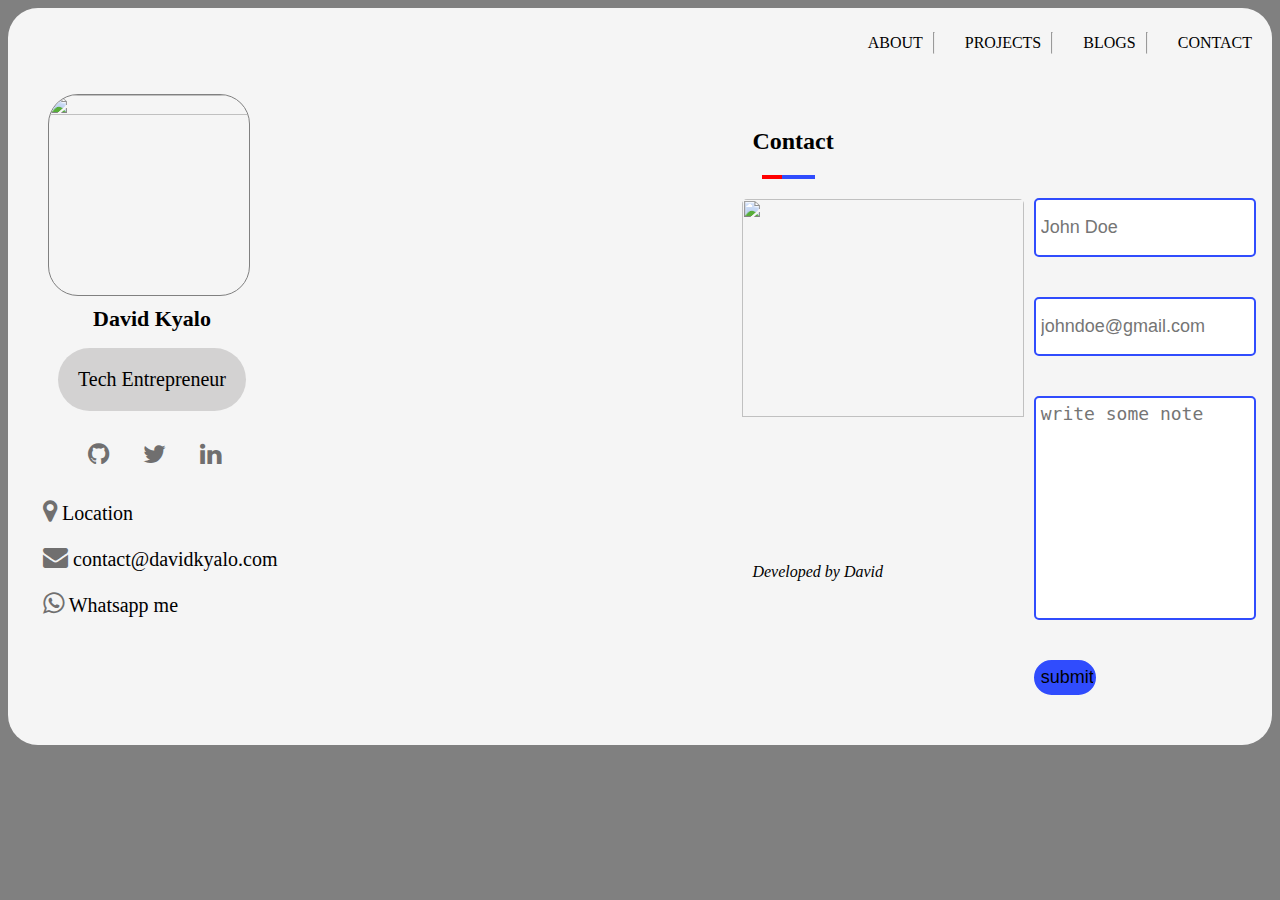
==== contact.html @ 58b0e91a "Add files via upload" ====
<!DOCTYPE html>
<html lang="en">
<head>
    <meta charset="UTF-8">
    <meta http-equiv="X-UA-Compatible" content="IE=edge">
    <meta name="viewport" content="width=device-width, initial-scale=1.0">
    <link rel="stylesheet" href="https://cdnjs.cloudflare.com/ajax/libs/font-awesome/4.7.0/css/font-awesome.min.css">
    <link rel="stylesheet" href="contact.css">
    <title>David</title>
</head>
<body>
    <div class="container">
        <nav>
            <button class="nav-toggle">
                <i class="fa fa-bars"></i>
            </button>
            <ul class="links">
                <li><a href="index.html">About</a></li>
                <hr>
                <li><a href="project.html">Projects</a></li>
                <hr>
                <li><a href="" target="_blank" rel="noopener noreferrer">Blogs</a></li>
                <hr>
                <li><a href="contact.html">Contact</a></li>
            </ul>
        </nav>
        <div class="min-container" id="about">
        <div class="figureinfo">
            <figure>
                <img src="images/WhatsApp Image 2024-05-12 at 08.47.55_d98aeb01.jpg" alt="" width="500px" height="500px">
                <figcaption>David Kyalo</figcaption>
            </figure>
            <div class="job-title">
                <p>Tech Entrepreneur</p>
            </div>
            <div class="social-links">
                <a href=""><i class="fa fa-github"></i></a>
                <a href="" ><i class="fa fa-twitter"></i></a>
                <a href=""> <i class="fa fa-linkedin"></i></a>
            </div>
            <div class="location-email">
                <p><i class="fa fa-map-marker"></i> Location</p>
                <p><a href=""><i class="fa fa-envelope"></i> </a></i>   contact@davidkyalo.com</p>
                <p><a href=""> <i class="fa fa-whatsapp"></i></a> Whatsapp me</p>
            </div>
        </div>
        <div class="some-info">
            
            <div class="figure">
                <div class="abt">
                    <h2>Contact</h2>
                    <div class="line-u"> <div class="ine"></div></div>
                </div>
                <img src="images/pexels-zen-chung-5745183.jpg" alt="" width="400px" height="500px">
                <div class="des-geris">
                    <i>Developed by David</i>
                </div>
            </div>
            <div class="content">
                <form action="">
                    <input type="text" id="name" placeholder="John Doe" required>
                    <input type="email" name="mail" id="email" pattern="[a-z0-9._%+-]+@[a-z0-9.-]+\.[a-z]{2,}$" placeholder="johndoe@gmail.com" required>
                    <textarea name="textarea" id="" cols="30" rows="10" placeholder="write some note"></textarea>
                    <input type="submit" value="submit" id="submit">
                </form>
            </div>
        </div>
    </div>
</div>
    </div>
    <script src="file.js"></script>
</body>
</html>
---- contact.css ----
@media  screen and (max-width: 767px){
    body{
        background-color: grey;
    }
    .container{
        position: relative;
        background-color: whitesmoke;
        /* margin: 20px; */
        -o-border-radius: 30px;
        -webkit-border-radius: 30px;
        -moz-border-radius: 30px;
        -ms-border-radius: 30px;
        border-radius: 30px;
    }
    .min-container{
        display: flex;
        flex-direction: column;
    }
    figure{
        display: flex;
        flex-direction: column;
        place-items: center;
    }
    .figureinfo{
        display: flex;
        flex-direction: column;
        position: relative;
    }
  
    nav{
        border-top-left-radius: 30px;
        border-top-right-radius: 30px;
    }
     .nav-toggle{
    position: absolute;
    top: 10px;
    right: 10px;
   }
 
   .links {
    margin-top: 50px;
    margin-left: 10px;
    width: 100%;
    display:inline-block;
    background-color: #304cfd;
    height: 0;
    overflow: hidden;
    -o-transition:all 0.3s linear;
    -webkit-transition:all 0.3s linear;
    -moz-transition:all 0.3s linear;
    -ms-transition:all 0.3s linear;
    transition:all 0.3s linear;
    -o-border-radius: 5px;
    -webkit-border-radius: 5px;
    -moz-border-radius: 5px;
    -ms-border-radius: 5px;
    border-radius: 5px;
}

nav a:hover, nav a:focus{
    background-color: #304cfd;
    padding: 5px;
}
hr{
    margin-right: 60px;
    color: gray;
}
.show-links {
    height: auto;
  }
}
@media  screen and (min-width: 768px){
    body{
        background-color: grey;
    }
    .container{
        background-color: whitesmoke;
        /* margin: 10px; */
        -o-border-radius: 30px;
        -webkit-border-radius: 30px;
        -moz-border-radius: 30px;
        -ms-border-radius: 30px;
        border-radius: 30px;
    }
    .min-container{
        display: flex;
        justify-content: space-between;
    }
    .figureinfo{
        justify-content: flex-start;
        position: relative;
    }
    .some-info{
        margin: 30px;
        justify-content: flex-end;
        right: 0;  
        display: flex; 
        justify-content: space-between;
    }
    .nav-toggle{
        display: none;
    }
}

nav{
    display: flex;
    justify-content: flex-end;
    align-items: center;
    border-top-left-radius: 30px;
    border-top-right-radius: 30px;
}
nav ul:first-child{
    margin-left: o;
}
nav ul:last-child{
    margin-right: 10px;
}
nav ul{
    display: flex;
}
nav li{
    margin-left: 20px;
    justify-content: space-between;
    list-style: none;
    text-decoration:none;
    text-transform: uppercase;
    padding: 10px;

}
a:link,a:visited{
    color: black;
    text-decoration: none;
}
nav a:hover,a:focus{
    background-color: #304cfd;
    -o-border-radius: 5px;
    -webkit-border-radius: 5px;
    -moz-border-radius: 5px;
    -ms-border-radius: 5px;
    border-radius: 5px;
    padding: 5px;
}
.nav-toggle{
    font-size: 1.5rem;
    color: #49a6e9;
    background: transparent;
    border-color: transparent;
    -o-transition: all 0.3s linear;
    cursor: pointer;
    -webkit-transition: all 0.3s linear;
    -moz-transition: all 0.3s linear;
    -ms-transition: all 0.3s linear;
    transition: all 0.3s linear;
}
.nav-toggle:hover {
    color: #49a6e9;
    transform: rotate(90deg);
  }
.figureinfo img{
    width: 200px;
    height: auto;
    -o-border-radius: 30px;
    -webkit-border-radius: 30px;
    -moz-border-radius: 30px;
    -ms-border-radius: 30px;
    border-radius: 30px;
    border: 1px gray solid;
}
figcaption{
    display: flex;
    flex-direction: column;
    align-items: center;
    margin-top: 10px;
    /* margin-left: 50px; */
    font-size: 22px;
    font-weight: bold;
}
.job-title{
    display: flex;
    flex-direction: column;
    background-color: rgb(211, 210, 210);
    text-align: center;
    margin-left: 50px;
    margin-right: 50px;
    font-size: 20px;
    -o-border-radius: 40px;
    padding-left: 20px;
    padding-right: 20px;
    -webkit-border-radius: 40px;
    -moz-border-radius: 40px;
    -ms-border-radius: 40px;
    border-radius: 40px;
}
.social-links{
    margin-top: 30px;
    margin-left: 50px;
    
}
.social-links a{
    margin-left: 30px;
    font-size: 25px;
    color: #706f6f;
}
.social-links i:first-child{
    margin-left: 0;
}
.location-email{
    margin-top: 30px;
    margin-left: 30px;
}
.fa-envelope,.fa-map-marker,.fa-whatsapp{
    font-size: 25px;
    color:#706f6f;
}
.location-email p{
    font-size: 20px;
    margin-left: 5px;
}
.social-links a:hover,
 .social-links a:focus,
 .location-email a:hover,
 .location-email a:focus{
    opacity: 0.6;
    cursor: pointer;
}
.some-info{
    margin: 30px;
    justify-content: flex-end;
    right: 0;  
    justify-content: space-between;
}
.line-u{
    background-color:#304cfd;
    width: 53px;
    height: 4px;
    margin-top: 0;
    margin-left: 10px;
    margin-bottom: 20px;
}
.ine{
    background-color: red;
    width: 20px;
    height: 4px;
}
.figure img{
    width: 100%;
    height: 60%;
    -o-border-radius: 5px;
    -webkit-border-radius: 5px;
    -moz-border-radius: 5px;
    -ms-border-radius: 5px;
    border-radius: 5px;
    margin-left: -10px;
}
.content{
    margin-top: 70px;
    display: flex;
    flex-direction: column;
}
form{
    display: grid;
    grid-template-columns: auto;
    gap: 20px;
}
input,textarea{
    -o-border-radius: 5px;
    -webkit-border-radius: 5px;
    -moz-border-radius: 5px;
    -ms-border-radius: 5px;
    border-radius: 5px;
    padding: 5px;
    font-size: 18px;
    border: 2px solid  #304cfd;
    margin-bottom: 20px;
}
input:focus,input:hover,
textarea:focus,textarea:hover{
    outline: none;
    opacity: 0.6;
}
#name{
    margin-top: 20px;
}
#name,#email{
    height: 5vh;
    width: 100%;
}
textarea{
    resize: none;
    width: 100%;
}
#submit{
    width: 30%;
    place-items: center;
    -o-border-radius: 40px;
    -webkit-border-radius: 40px;
    -moz-border-radius: 40px;
    -ms-border-radius: 40px;
    border-radius: 40px;
    background-color:#304cfd ;
}
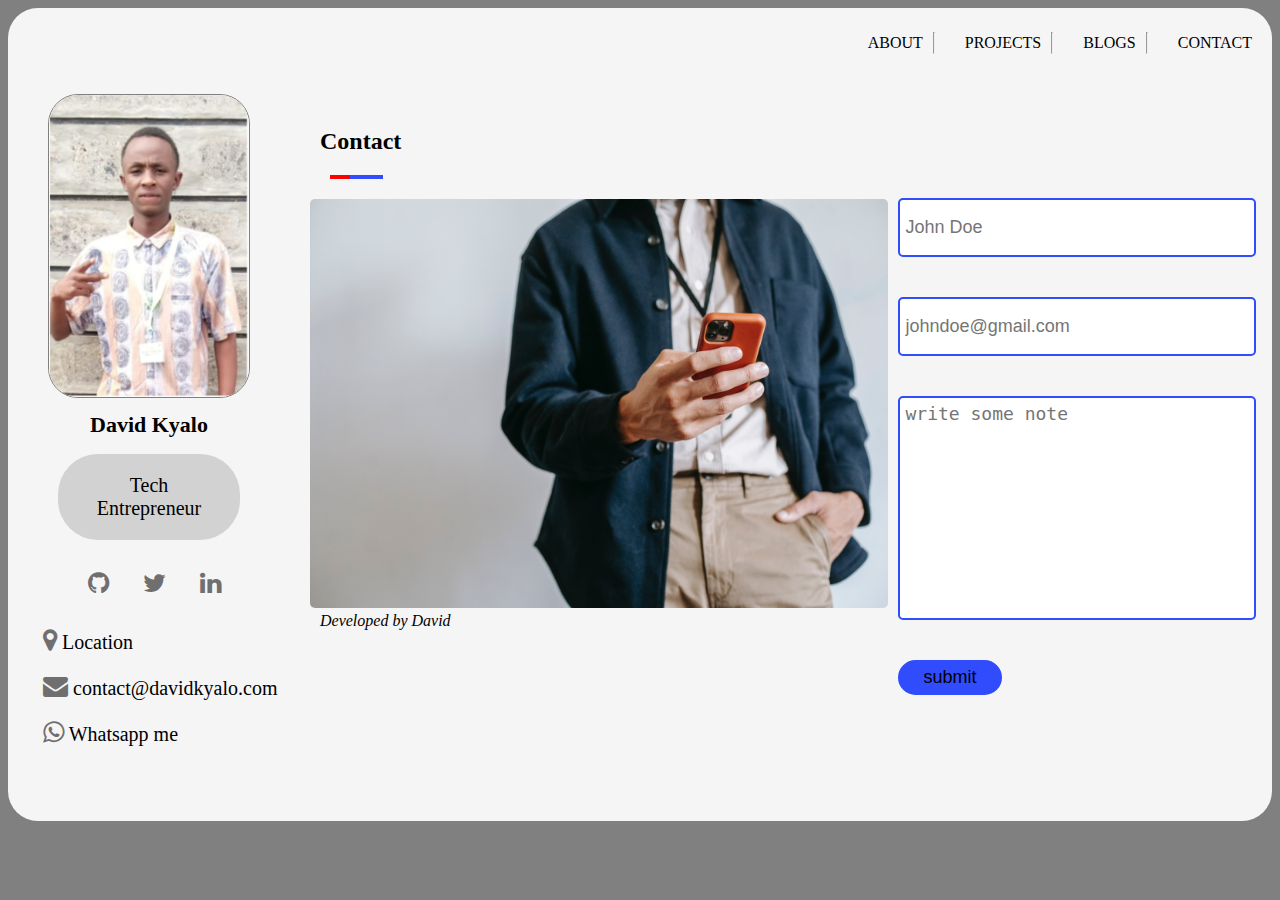
==== commit 37b83c55: "Update contact.html" ====
--- a/contact.html
+++ b/contact.html
@@ -27,7 +27,7 @@
         <div class="min-container" id="about">
         <div class="figureinfo">
             <figure>
-                <img src="images/WhatsApp Image 2024-05-12 at 08.47.55_d98aeb01.jpg" alt="" width="500px" height="500px">
+                <img src="WhatsApp Image 2024-05-12 at 08.47.55_d98aeb01.jpg" alt="" width="500px" height="500px">
                 <figcaption>David Kyalo</figcaption>
             </figure>
             <div class="job-title">
@@ -51,7 +51,7 @@
                     <h2>Contact</h2>
                     <div class="line-u"> <div class="ine"></div></div>
                 </div>
-                <img src="images/pexels-zen-chung-5745183.jpg" alt="" width="400px" height="500px">
+                <img src="pexels-zen-chung-5745183.jpg" alt="" width="400px" height="500px">
                 <div class="des-geris">
                     <i>Developed by David</i>
                 </div>
